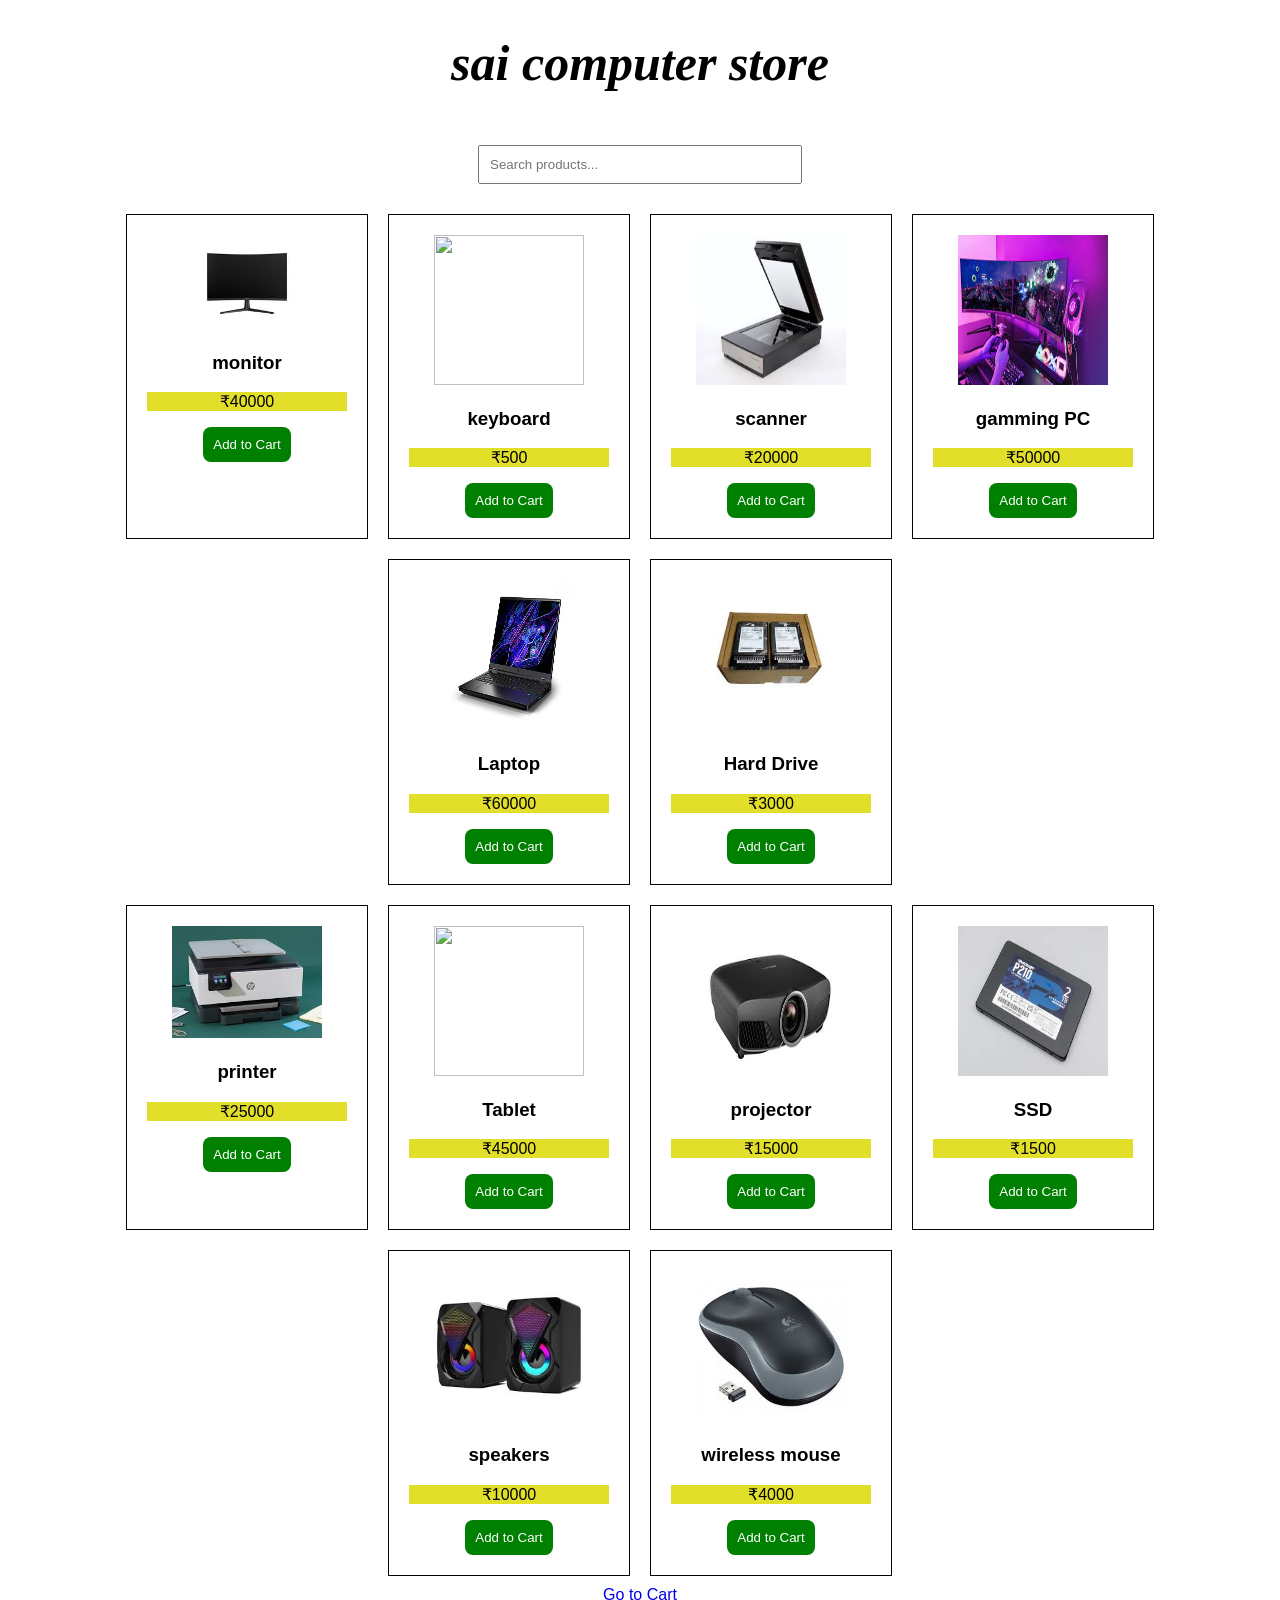
==== index.html @ 96bc4066 "Add files via upload" ====
<!DOCTYPE html>
<html>
<head>
<title>Product Search</title>
<link rel="stylesheet" href="style.css">
</head>

<body>
<h1>sai computer store</h1>
<input type="text" id="searchBar" placeholder="Search products..." onkeyup="searchProduct()">

<div class="products" id="productList">

<div class="product">
<img src="monitor.jpg" width="150">
<h3>monitor</h3>
<p>₹40000</p>
<button onclick="addToCart('Reebook BAT', 10000)">Add to Cart</button>
</div>

<div class="product">
<img src="keyboard.jpg" width="150"height="150">
<h3>keyboard</h3>
<p>₹500</p>
<button onclick="addToCart('Reebook BAT', 10000)">Add to Cart</button>
</div>

<div class="product">
<img src="scanner.jpg" width="150"height="150">
<h3>scanner</h3>
<p>₹20000</p>
<button onclick="addToCart('Reebook BAT', 10000)">Add to Cart</button>
</div>

<div class="product">
<img src="gm.jpg" width="150"height="150">
<h3>gamming PC</h3>
<p>₹50000</p>
<button onclick="addToCart('Reebook BAT', 10000)">Add to Cart</button>
</div>

<div class="product">
<img src="laptop.jpg" width="150"height="150">
<h3>Laptop</h3>
<p>₹60000</p>
<button onclick="addToCart('Reebook BAT', 10000)">Add to Cart</button>
</div>

<div class="product">
<img src="drive.jpg" width="150">
<h3>Hard Drive</h3>
<p>₹3000</p>
<button onclick="addToCart('Reebook BAT', 10000)">Add to Cart</button>
</div>



</div>
<div class="products" id="productList">

<div class="product">
<img src="printer.jpg" width="150">
<h3>printer</h3>
<p>₹25000</p>
<button onclick="addToCart('Reebook BAT', 10000)">Add to Cart</button>
</div>

<div class="product">
<img src="tablet.jpg" width="150"height="150">
<h3>Tablet</h3>
<p>₹45000</p>
<button onclick="addToCart('Reebook BAT', 10000)">Add to Cart</button>
</div>

<div class="product">
<img src="projector.jpg" width="150"height="150">
<h3>projector</h3>
<p>₹15000</p>
<button onclick="addToCart('Reebook BAT', 10000)">Add to Cart</button>
</div>

<div class="product">
<img src="SSD.jpg" width="150"height="150">
<h3>SSD</h3>
<p>₹1500</p>
<button onclick="addToCart('Reebook BAT', 10000)">Add to Cart</button>
</div>

<div class="product">
<img src="speaker.jpg" width="150"height="150">
<h3>speakers</h3>
<p>₹10000</p>
<button onclick="addToCart('Reebook BAT', 10000)">Add to Cart</button>
</div>

<div class="product">
<img src="Wireless Mouse.jpg" width="150">
<h3>wireless mouse</h3>
<p>₹4000</p>
<button onclick="addToCart('Reebook BAT', 10000)">Add to Cart</button>
</div>
</div>
<a href="cart.html">Go to Cart</a>
<div class="products" id="productList">
<div1 id="paypal-button-container">
</div1>
</div>

<script src="cart.js"></script>
<script src="script.js"></script>
<script src="https://www.paypal.com/sdk/js?client-id=ARbwWS-HDyp5fgllql68RKeR3gKL7R5fNr35BJGXX-FaA9J7jFLxJ5wTr39QOhoitINy7TdNG8GoYPba"></script>
<script src="payment.js"></script>
</body>
</html>
---- style.css ----
body{
font-family:Arial;
text-align:center;
}

#searchBar{
width:300px;
padding:10px;
margin:20px;
}

.products{
display:flex;
flex-wrap:wrap;
justify-content:center;
}

.product{
border:1px solid #050303;
padding:20px;
margin:10px;
width:200px;
}
button{
    background:green;
    color:white;
    padding:10px;
    border:none;
    border-radius: 8px;
}
h1{
    font-family: 'Times New Roman', Times, serif;
    font-style: italic;
    font-size: 50px;
}
p{
 background-color: rgb(226, 223, 43);
}
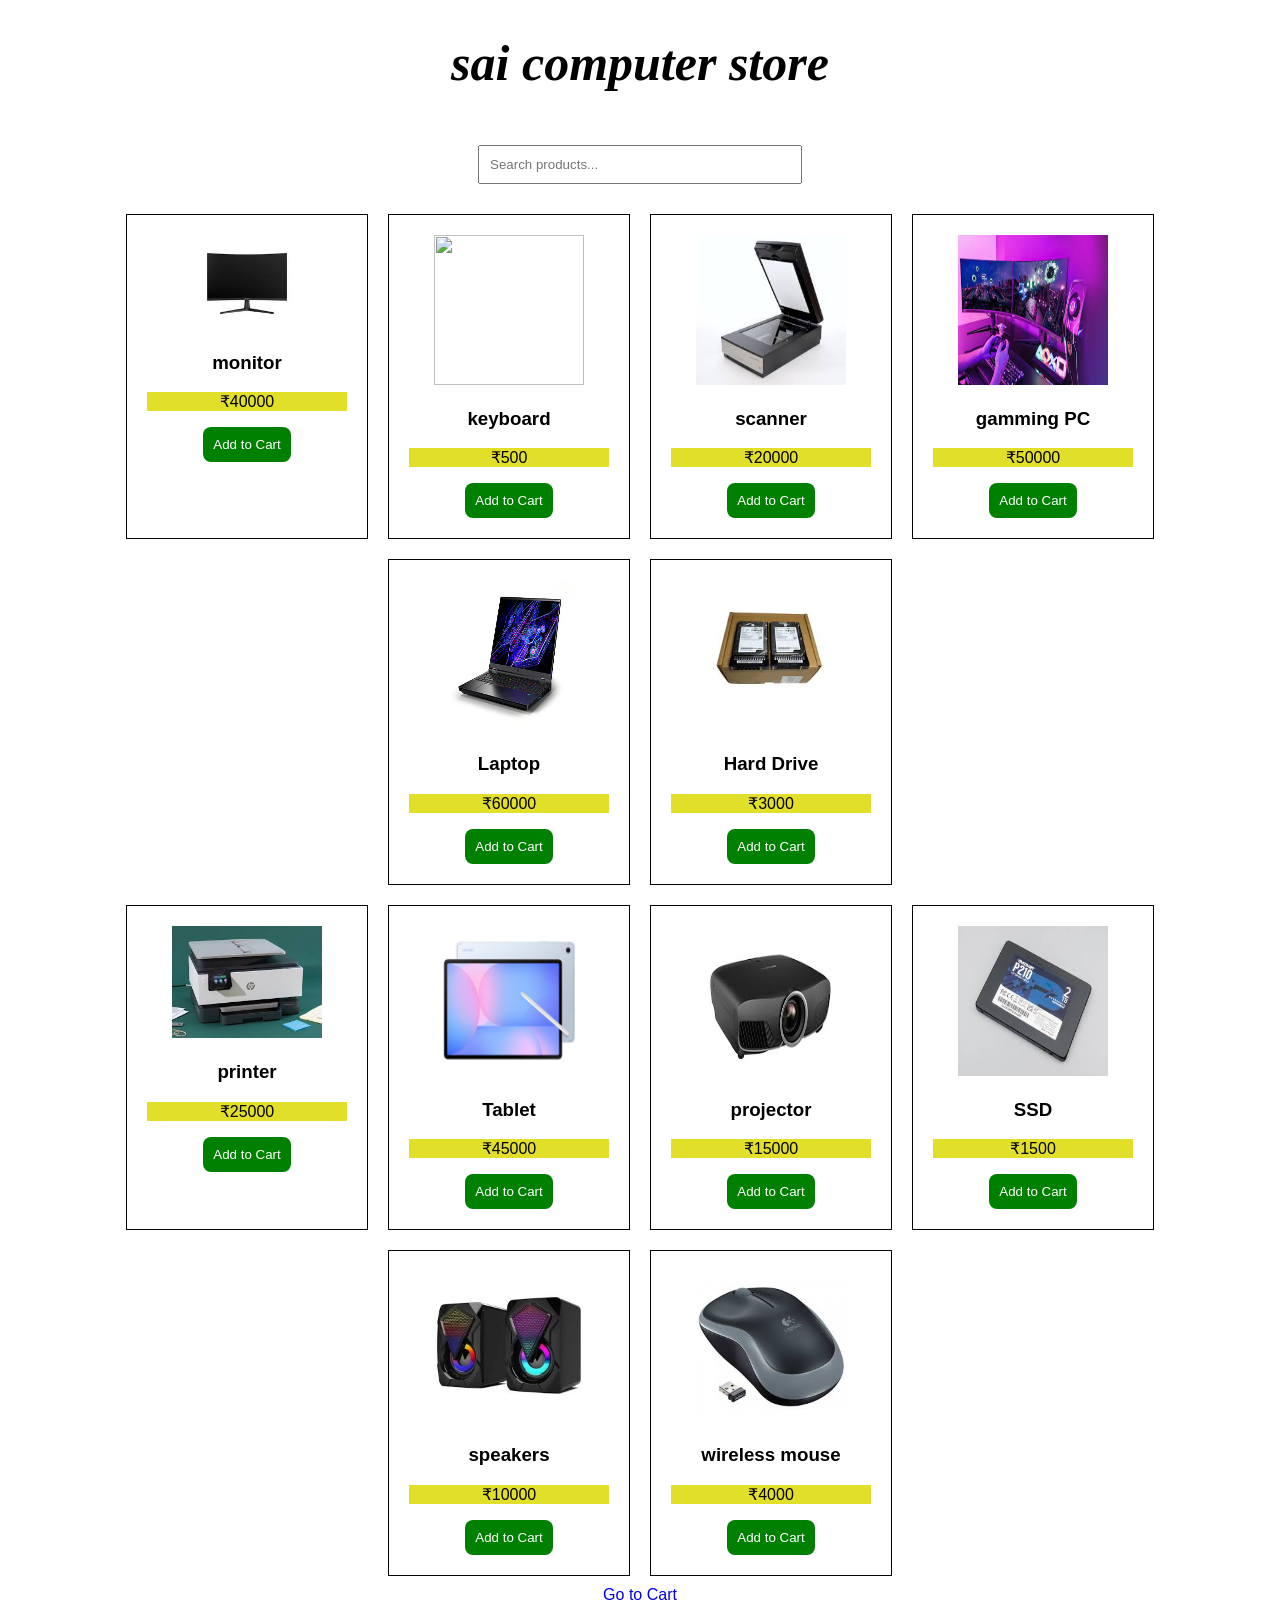
==== commit 02591cc0: "Update index.html" ====
--- a/index.html
+++ b/index.html
@@ -66,7 +66,7 @@
 </div>
 
 <div class="product">
-<img src="tablet.jpg" width="150"height="150">
+<img src="Tablet.jpg" width="150"height="150">
 <h3>Tablet</h3>
 <p>₹45000</p>
 <button onclick="addToCart('Reebook BAT', 10000)">Add to Cart</button>
@@ -111,4 +111,4 @@
 <script src="https://www.paypal.com/sdk/js?client-id=ARbwWS-HDyp5fgllql68RKeR3gKL7R5fNr35BJGXX-FaA9J7jFLxJ5wTr39QOhoitINy7TdNG8GoYPba"></script>
 <script src="payment.js"></script>
 </body>
-</html>+</html>
